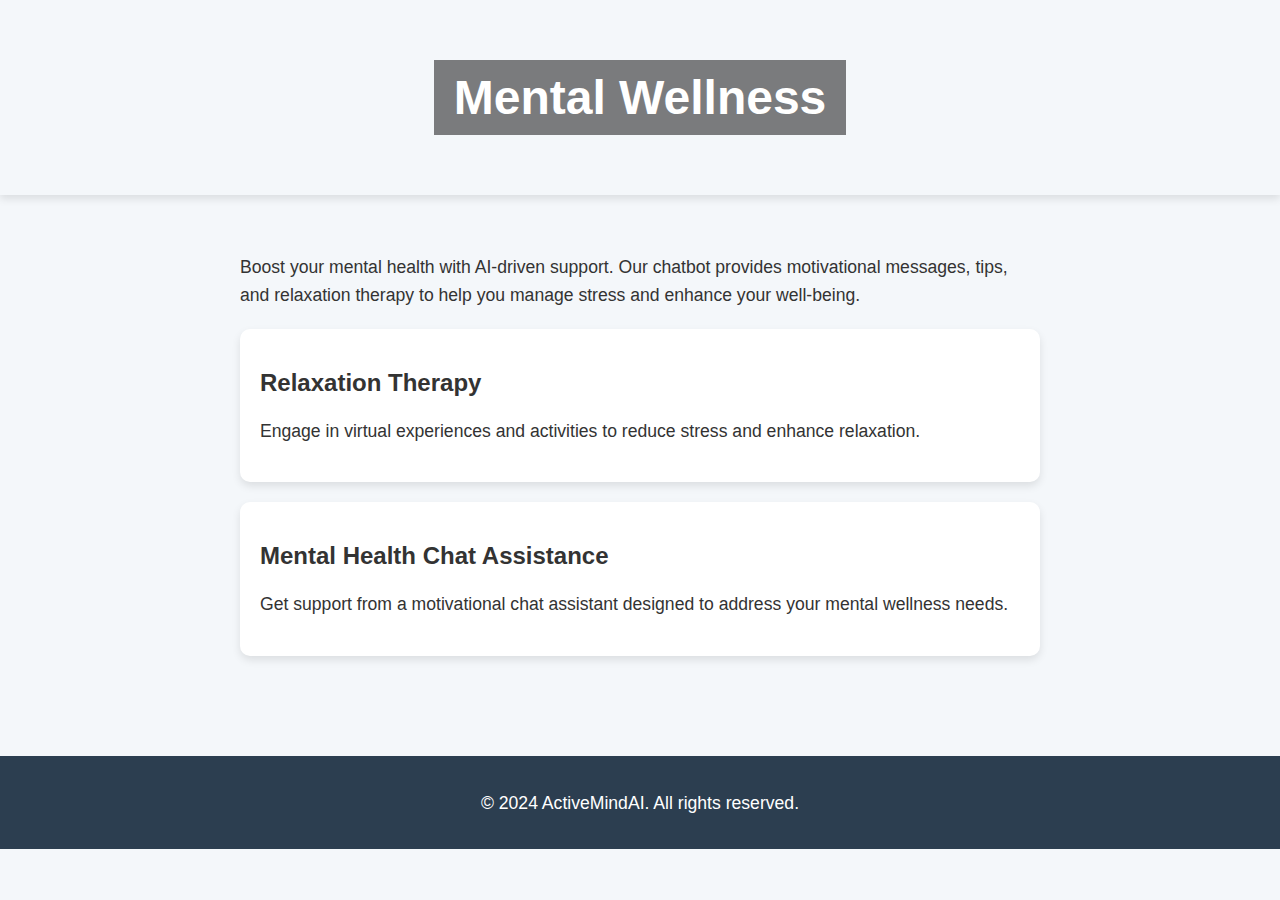
==== mental.html @ 05bdad25 "Add files via upload" ====
<!DOCTYPE html>
<html lang="en">
<head>
    <meta charset="UTF-8">
    <meta name="viewport" content="width=device-width, initial-scale=1.0">
    <title>Mental Wellness - ActiveMindAI</title>
    <style>
        body {
            font-family: 'Arial', sans-serif;
            margin: 0;
            padding: 0;
            background-color: #f4f7fa;
            color: #333;
        }

        header {
            background: url('mental.jpg') center/cover no-repeat;
            color: white;
            padding: 60px 20px;
            text-align: center;
            box-shadow: 0 4px 8px rgba(0, 0, 0, 0.1);
        }

        header h1 {
            font-size: 3rem;
            margin: 0;
            background: rgba(0, 0, 0, 0.5);
            display: inline-block;
            padding: 10px 20px;
        }

        main {
            padding: 40px 20px;
            max-width: 800px;
            margin: 0 auto;
        }

        p {
            font-size: 1.1rem;
            line-height: 1.6;
        }

        .feature {
            margin: 20px 0;
            padding: 20px;
            background-color: #fff;
            border-radius: 10px;
            box-shadow: 0 4px 8px rgba(0, 0, 0, 0.1);
        }

        footer {
            background-color: #2c3e50;
            color: #fff;
            text-align: center;
            padding: 15px;
            margin-top: 40px;
        }
    </style>
</head>
<body>
    <header>
        <h1>Mental Wellness</h1>
    </header>

    <main>
        <p>Boost your mental health with AI-driven support. Our chatbot provides motivational messages, tips, and relaxation therapy to help you manage stress and enhance your well-being.</p>

        <div class="feature">
            <h2>Relaxation Therapy</h2>
            <p>Engage in virtual experiences and activities to reduce stress and enhance relaxation.</p>
        </div>

        <div class="feature">
            <h2>Mental Health Chat Assistance</h2>
            <p>Get support from a motivational chat assistant designed to address your mental wellness needs.</p>
        </div>
    </main>

    <footer>
        <p>&copy; 2024 ActiveMindAI. All rights reserved.</p>
    </footer>
</body>
</html>
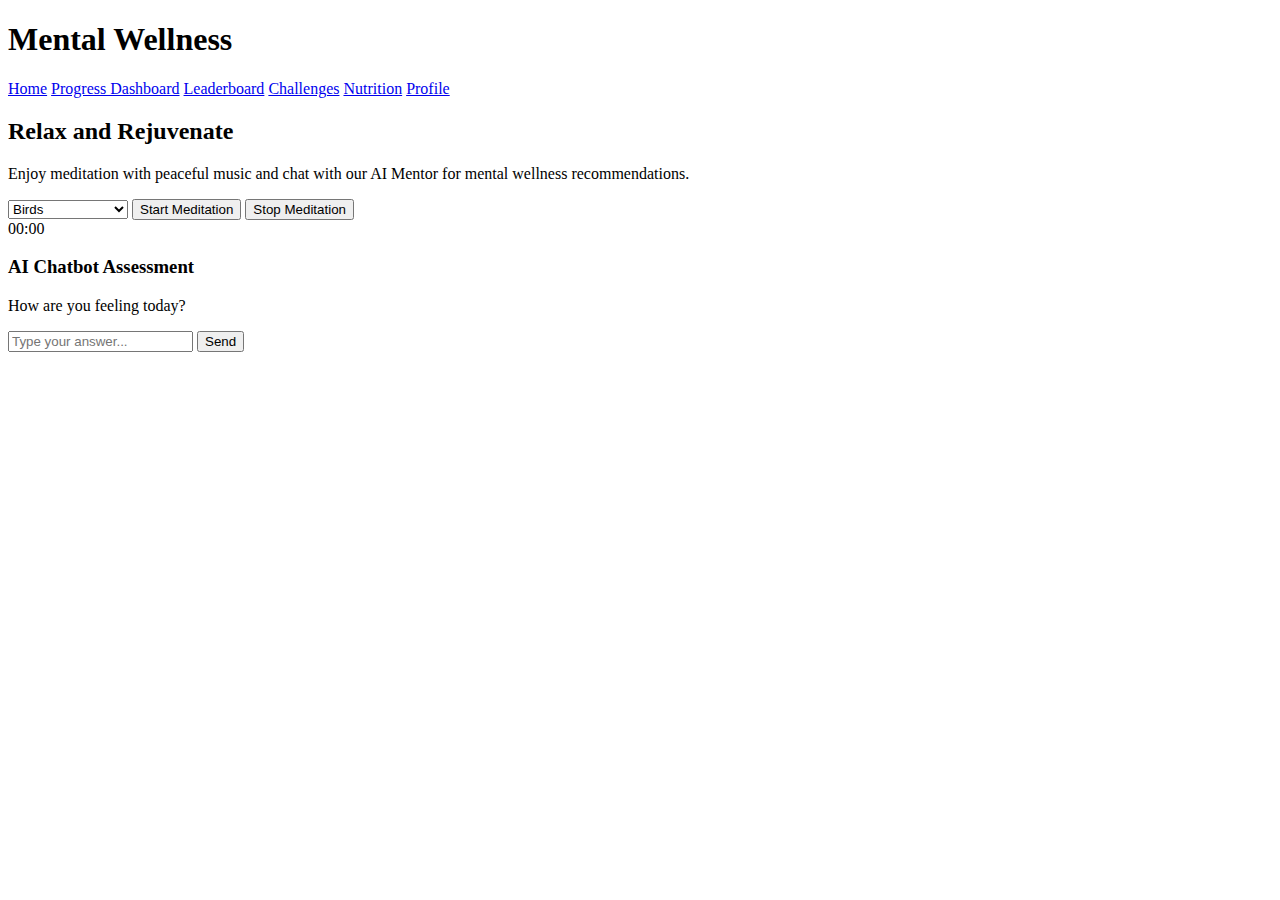
==== commit 1a505494: "Update mental.html" ====
--- a/mental.html
+++ b/mental.html
@@ -3,81 +3,44 @@
 <head>
     <meta charset="UTF-8">
     <meta name="viewport" content="width=device-width, initial-scale=1.0">
-    <title>Mental Wellness - ActiveMindAI</title>
-    <style>
-        body {
-            font-family: 'Arial', sans-serif;
-            margin: 0;
-            padding: 0;
-            background-color: #f4f7fa;
-            color: #333;
-        }
+    <title>Mental Wellness</title>
+    <link rel="stylesheet" href="style.css">
 
-        header {
-            background: url('mental.jpg') center/cover no-repeat;
-            color: white;
-            padding: 60px 20px;
-            text-align: center;
-            box-shadow: 0 4px 8px rgba(0, 0, 0, 0.1);
-        }
-
-        header h1 {
-            font-size: 3rem;
-            margin: 0;
-            background: rgba(0, 0, 0, 0.5);
-            display: inline-block;
-            padding: 10px 20px;
-        }
-
-        main {
-            padding: 40px 20px;
-            max-width: 800px;
-            margin: 0 auto;
-        }
-
-        p {
-            font-size: 1.1rem;
-            line-height: 1.6;
-        }
-
-        .feature {
-            margin: 20px 0;
-            padding: 20px;
-            background-color: #fff;
-            border-radius: 10px;
-            box-shadow: 0 4px 8px rgba(0, 0, 0, 0.1);
-        }
-
-        footer {
-            background-color: #2c3e50;
-            color: #fff;
-            text-align: center;
-            padding: 15px;
-            margin-top: 40px;
-        }
-    </style>
 </head>
 <body>
     <header>
         <h1>Mental Wellness</h1>
+        <nav>
+            <a href="index.html">Home</a>
+            <a href="dashboard.html">Progress Dashboard</a>
+            <a href="leaderboard.html">Leaderboard</a>
+            <a href="challenges.html">Challenges</a>
+            <a href="nutrition.html">Nutrition</a>
+             <a href="profile.html">Profile</a>
+        </nav>
     </header>
 
     <main>
-        <p>Boost your mental health with AI-driven support. Our chatbot provides motivational messages, tips, and relaxation therapy to help you manage stress and enhance your well-being.</p>
+        <h2>Relax and Rejuvenate</h2>
+        <p>Enjoy meditation with peaceful music and chat with our AI Mentor for mental wellness recommendations.</p>
+        <audio id="meditationMusic" src="audio/peaceful_music.mp3" preload="auto"></audio>
+        <select id="musicSelect">
+            <option value="birds.mp3">Birds</option>
+            <option value="deep_meditation.mp3">Deep Meditation</option>
+            <option value="piano.mp3">Piano</option>
+        </select>
+        <button onclick="startMeditation()">Start Meditation</button>
+        <button onclick="stopMeditation()">Stop Meditation</button>
+        <div id="timerDisplay">00:00</div>
 
-        <div class="feature">
-            <h2>Relaxation Therapy</h2>
-            <p>Engage in virtual experiences and activities to reduce stress and enhance relaxation.</p>
-        </div>
-
-        <div class="feature">
-            <h2>Mental Health Chat Assistance</h2>
-            <p>Get support from a motivational chat assistant designed to address your mental wellness needs.</p>
+        <div id="chatbot-container">
+            <h3>AI Chatbot Assessment</h3>
+            <p>How are you feeling today?</p>
+            <input id="chatbot-input" type="text" placeholder="Type your answer...">
+            <button id="chatbot-send">Send</button>
+            <div id="chatbot-output"></div>
         </div>
     </main>
-
-    <footer>
-        <p>&copy; 2024 ActiveMindAI. All rights reserved.</p>
-    </footer>
+    <script href="logic.js"></script>
 </body>
 </html>
